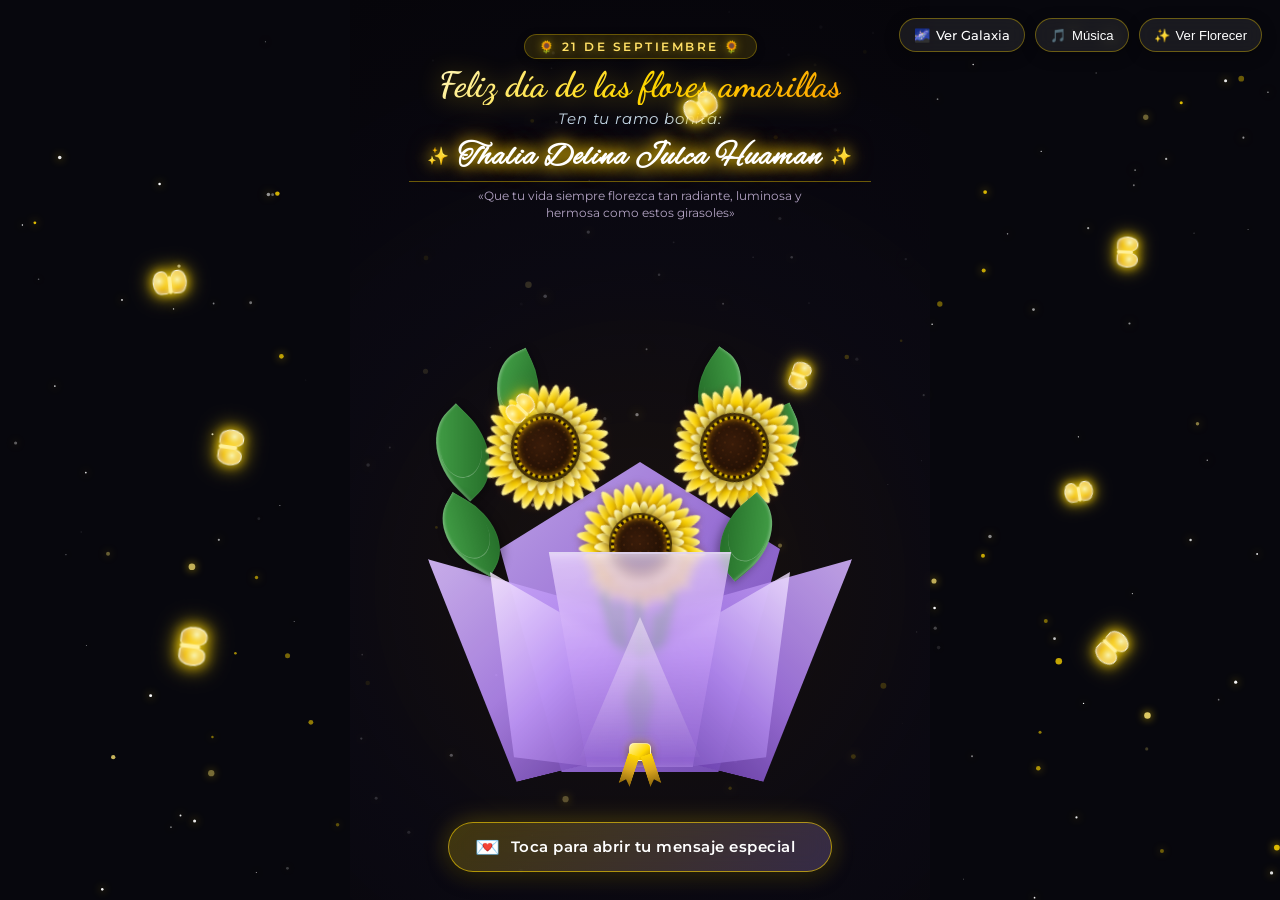
==== index.html @ a9372ea1 "Para ti" ====
<!DOCTYPE html>
<html lang="es">
<head>
  <meta charset="UTF-8">
  <meta name="viewport" content="width=device-width, initial-scale=1.0">
  <title>Feliz Día de las Flores Amarillas | Para Thalia Delina Julca Huaman 🌻</title>
  <link rel="preconnect" href="https://fonts.googleapis.com">
  <link rel="preconnect" href="https://fonts.gstatic.com" crossorigin>
  <link href="https://fonts.googleapis.com/css2?family=Dancing+Script:wght@600;700&family=Montserrat:wght@300;400;500;600&family=Alex+Brush&display=swap" rel="stylesheet">
  <link rel="stylesheet" href="styles.css">
</head>
<body>
  <!-- Fondo con estrellas y polen mágico -->
  <canvas id="ambient-canvas"></canvas>

  <!-- Audio de rosas.mpeg -->
  <audio id="bouquet-audio" src="rosas.mpeg" preload="auto" loop></audio>

  <!-- Botones de acción flotantes superiores -->
  <div class="top-controls">
    <a href="galaxia.html" class="control-btn" title="Ver la Galaxia Cósmica de Flores Amarillas" style="text-decoration: none;">
      <span class="btn-icon">🌌</span>
      <span class="btn-text">Ver Galaxia</span>
    </a>
    <button id="music-toggle-btn" class="control-btn" title="Activar/Desactivar Música">
      <span class="btn-icon">🎵</span>
      <span class="btn-text">Música</span>
    </button>
    <button id="replay-btn" class="control-btn" title="Volver a ver florecer">
      <span class="btn-icon">✨</span>
      <span class="btn-text">Ver Florecer</span>
    </button>
  </div>

  <!-- Mariposas doradas 3D revoloteando por toda la pantalla -->
  <div class="butterflies-container" id="butterflies-container"></div>

  <!-- Contenedor Principal de la Escena -->
  <main class="scene-container">
    
    <!-- Encabezado con dedicatoria -->
    <header class="header-section">
      <div class="sparkle-badge">🌻 21 de Septiembre 🌻</div>
      <h1 class="main-title">Feliz día de las flores amarillas</h1>
      <h2 class="sub-title">Ten tu ramo bonita:</h2>
      <div class="recipient-name" id="thalia-name">
        <span class="name-sparkle">✨</span>
        Thalia Delina Julca Huaman
        <span class="name-sparkle">✨</span>
      </div>
      <p class="tender-phrase">«Que tu vida siempre florezca tan radiante, luminosa y hermosa como estos girasoles»</p>
    </header>

    <!-- Escenario del Ramo -->
    <div class="bouquet-stage" id="bouquet-stage">

      <!-- El Ramo de Girasoles -->
      <div class="bouquet-wrapper" id="bouquet-wrapper">
        
        <!-- Hojas exteriores de fondo -->
        <div class="bouquet-foliage foliage-back">
          <div class="leaf leaf-back-1"></div>
          <div class="leaf leaf-back-2"></div>
          <div class="leaf leaf-back-3"></div>
          <div class="leaf leaf-back-4"></div>
        </div>

        <!-- Papel de Origami Envoltorio Trasero (Lila / Lavanda) -->
        <div class="origami-paper-back">
          <div class="origami-fold origami-back-center"></div>
          <div class="origami-fold origami-back-left"></div>
          <div class="origami-fold origami-back-right"></div>
        </div>

        <!-- Tallos verdes conectados -->
        <div class="stems-group">
          <div class="stem stem-1"></div>
          <div class="stem stem-2"></div>
          <div class="stem stem-3"></div>
          <div class="stem stem-4"></div>
          <div class="stem stem-5"></div>
        </div>

        <!-- Capa de Flores (5 Girasoles idénticos a la composición de la imagen) -->
        <div class="flowers-cluster" id="flowers-cluster">
          <!-- Flor 1: Superior Central -->
          <div class="sunflower flower-top" data-index="1">
            <div class="sunflower-bloom">
              <div class="petals-outer"></div>
              <div class="petals-inner"></div>
              <div class="flower-center">
                <div class="center-disc"></div>
                <div class="center-florets"></div>
                <div class="pollen-ring"></div>
              </div>
            </div>
          </div>

          <!-- Flor 2: Izquierda Superior -->
          <div class="sunflower flower-left" data-index="2">
            <div class="sunflower-bloom">
              <div class="petals-outer"></div>
              <div class="petals-inner"></div>
              <div class="flower-center">
                <div class="center-disc"></div>
                <div class="center-florets"></div>
                <div class="pollen-ring"></div>
              </div>
            </div>
          </div>

          <!-- Flor 3: Derecha Superior -->
          <div class="sunflower flower-right" data-index="3">
            <div class="sunflower-bloom">
              <div class="petals-outer"></div>
              <div class="petals-inner"></div>
              <div class="flower-center">
                <div class="center-disc"></div>
                <div class="center-florets"></div>
                <div class="pollen-ring"></div>
              </div>
            </div>
          </div>

          <!-- Flor 4: Centro Principal (La más grande y resplandeciente) -->
          <div class="sunflower flower-center-main" data-index="4">
            <div class="sunflower-bloom">
              <div class="petals-outer"></div>
              <div class="petals-inner"></div>
              <div class="flower-center">
                <div class="center-disc"></div>
                <div class="center-florets"></div>
                <div class="pollen-ring"></div>
              </div>
            </div>
          </div>

          <!-- Flor 5: Frontal / Inferior entre los pliegues de papel -->
          <div class="sunflower flower-bottom" data-index="5">
            <div class="sunflower-bloom">
              <div class="petals-outer"></div>
              <div class="petals-inner"></div>
              <div class="flower-center">
                <div class="center-disc"></div>
                <div class="center-florets"></div>
                <div class="pollen-ring"></div>
              </div>
            </div>
          </div>
        </div>

        <!-- Hojas frontales vivas -->
        <div class="bouquet-foliage foliage-front">
          <div class="leaf leaf-front-left"></div>
          <div class="leaf leaf-front-right"></div>
        </div>

        <!-- Papel de Origami Envoltorio Frontal (Pliegues geométricos facetados) -->
        <div class="origami-paper-front">
          <div class="origami-wing origami-wing-left"></div>
          <div class="origami-wing origami-wing-right"></div>
          <div class="origami-wing origami-cone-center"></div>
          <div class="origami-fold-accent"></div>
          <!-- Cinta o Lazo del ramo -->
          <div class="bouquet-ribbon">
            <div class="ribbon-knot"></div>
            <div class="ribbon-tail ribbon-tail-left"></div>
            <div class="ribbon-tail ribbon-tail-right"></div>
          </div>
        </div>

      </div>

    </div>

    <!-- Botón inferior para abrir la carta especial -->
    <div class="action-footer">
      <button id="open-letter-btn" class="letter-btn">
        <span class="envelope-icon">💌</span>
        <span class="letter-btn-text">Toca para abrir tu mensaje especial</span>
        <span class="sparkle-glow"></span>
      </button>
    </div>

  </main>

  <!-- Modal / Tarjeta de Carta Emocional para Thalia -->
  <div class="letter-modal-backdrop" id="letter-modal">
    <div class="letter-card">
      <button class="close-letter-btn" id="close-letter-btn" aria-label="Cerrar carta">&times;</button>
      <div class="letter-header">
        <span class="letter-stamp">🌻</span>
        <div class="letter-to">Para: <strong>Thalia Delina Julca Huaman</strong></div>
        <div class="letter-date">21 de Septiembre</div>
      </div>
      <div class="letter-body">
        <p class="letter-opening">Querida Thalia,</p>
        <p>Hoy es el <strong>Día de las Flores Amarillas</strong>, un día que simboliza luz, calidez, felicidad y el deseo sincero de que nunca falte una sonrisa en tu rostro.</p>
        <p>Este ramo de girasoles virtuales fue creado especialmente para ti, floreciendo con cada detalle para recordarte lo hermosa, radiante y valiosa que eres.</p>
        <p class="letter-quote">«Así como los girasoles siempre buscan y siguen la luz del sol, deseo que tu vida siempre esté llena de bendiciones, éxitos, momentos mágicos y muchísimos motivos para sonreír.»</p>
        <p>Que todos tus sueños y metas florezcan con tanta fuerza y belleza como este ramo.</p>
        <p class="letter-signature">¡Feliz día de las flores amarillas, hermosa! 💛✨</p>
      </div>
      <div class="letter-actions">
        <button class="modal-primary-btn" id="modal-close-action">Cerrar con una sonrisa 😊</button>
      </div>
    </div>
  </div>

  <script src="script.js"></script>
</body>
</html>
---- styles.css ----
/* ==========================================================================
   ESTILOS PREMIUM: RAMO DE FLORES AMARILLAS PARA THALIA DELINA JULCA HUAMAN
   ========================================================================== */

:root {
  --bg-dark: #07070d;
  --bg-glow: radial-gradient(circle at 50% 65%, rgba(60, 40, 15, 0.35) 0%, rgba(12, 10, 20, 0.8) 50%, #06050a 100%);
  --gold-light: #fff3a1;
  --gold-main: #ffd700;
  --gold-deep: #ff9d00;
  --gold-shadow: #b36b00;
  --sunflower-brown: #251308;
  --sunflower-dark: #120701;
  --leaf-green-light: #55a630;
  --leaf-green-main: #2b7a1f;
  --leaf-green-dark: #14470d;
  --paper-lilac-light: #e2cbfb;
  --paper-lilac-main: #b892e8;
  --paper-lilac-dark: #8c60cb;
  --paper-lilac-shadow: #5c3b8f;
  --font-script: 'Dancing Script', cursive;
  --font-royal: 'Alex Brush', cursive;
  --font-body: 'Montserrat', sans-serif;
}

* {
  box-sizing: border-box;
  margin: 0;
  padding: 0;
  -webkit-tap-highlight-color: transparent;
}

html, body {
  width: 100%;
  height: 100%;
  overflow: hidden;
  background-color: var(--bg-dark);
  font-family: var(--font-body);
  color: #ffffff;
  position: relative;
  user-select: none;
}

/* Canvas de fondo ambiental */
#ambient-canvas {
  position: fixed;
  top: 0;
  left: 0;
  width: 100%;
  height: 100%;
  z-index: 1;
  pointer-events: none;
}

/* Botones superiores */
.top-controls {
  position: fixed;
  top: 18px;
  right: 18px;
  z-index: 100;
  display: flex;
  gap: 10px;
}

.control-btn {
  background: rgba(255, 255, 255, 0.08);
  border: 1px solid rgba(255, 215, 0, 0.35);
  color: #fff;
  padding: 8px 14px;
  border-radius: 20px;
  font-size: 0.82rem;
  font-weight: 500;
  cursor: pointer;
  backdrop-filter: blur(8px);
  -webkit-backdrop-filter: blur(8px);
  display: flex;
  align-items: center;
  gap: 6px;
  transition: all 0.3s cubic-bezier(0.2, 0.8, 0.2, 1);
  box-shadow: 0 4px 15px rgba(0, 0, 0, 0.3);
}

.control-btn:hover {
  background: rgba(255, 215, 0, 0.2);
  border-color: var(--gold-main);
  transform: translateY(-2px);
  box-shadow: 0 6px 20px rgba(255, 215, 0, 0.3);
}

.control-btn:active {
  transform: translateY(1px);
}

/* Contenedor de Escena */
.scene-container {
  position: relative;
  width: 100%;
  height: 100%;
  max-width: 580px;
  margin: 0 auto;
  display: flex;
  flex-direction: column;
  justify-content: space-between;
  align-items: center;
  z-index: 10;
  padding: 24px 16px 20px;
  background: var(--bg-glow);
}

/* Encabezado */
.header-section {
  text-align: center;
  z-index: 20;
  margin-top: 10px;
  animation: fadeInDown 1.5s ease-out;
  display: flex;
  flex-direction: column;
  align-items: center;
}

.sparkle-badge {
  display: inline-block;
  font-size: 0.75rem;
  font-weight: 600;
  text-transform: uppercase;
  letter-spacing: 2.5px;
  color: #ffe066;
  background: rgba(255, 215, 0, 0.12);
  border: 1px solid rgba(255, 215, 0, 0.3);
  padding: 4px 14px;
  border-radius: 50px;
  margin-bottom: 6px;
  text-shadow: 0 0 10px rgba(255, 215, 0, 0.5);
  box-shadow: 0 2px 10px rgba(0,0,0,0.2);
}

.main-title {
  font-family: var(--font-script);
  font-size: 2.2rem;
  font-weight: 700;
  line-height: 1.15;
  background: linear-gradient(135deg, #fff5b8 0%, #ffd700 50%, #ffa500 100%);
  -webkit-background-clip: text;
  background-clip: text;
  -webkit-text-fill-color: transparent;
  filter: drop-shadow(0 2px 12px rgba(255, 215, 0, 0.45));
  margin-bottom: 4px;
}

.sub-title {
  font-size: 0.95rem;
  font-weight: 400;
  color: #c4d7e8;
  letter-spacing: 0.8px;
  margin-bottom: 6px;
  font-style: italic;
}

.recipient-name {
  font-family: var(--font-royal), var(--font-script);
  font-size: 1.95rem;
  font-weight: 700;
  color: #ffffff;
  display: inline-flex;
  align-items: center;
  gap: 8px;
  padding: 4px 18px;
  background: radial-gradient(ellipse at center, rgba(255, 215, 0, 0.18) 0%, rgba(255, 215, 0, 0) 70%);
  border-bottom: 1px solid rgba(255, 215, 0, 0.4);
  text-shadow: 0 0 14px rgba(255, 215, 0, 0.9), 0 0 25px rgba(255, 170, 0, 0.6);
  letter-spacing: 1px;
  margin-bottom: 6px;
  animation: pulseGlow 3s ease-in-out infinite alternate;
}

.name-sparkle {
  color: var(--gold-main);
  font-size: 1.1rem;
  animation: spinSlow 6s linear infinite;
}

.tender-phrase {
  font-size: 0.78rem;
  color: #d1bfe3;
  max-width: 360px;
  line-height: 1.35;
  opacity: 0.85;
}

/* ==========================================================================
   ESCENARIO DEL RAMO (BOUQUET STAGE)
   ========================================================================== */

.bouquet-stage {
  position: relative;
  width: 100%;
  flex: 1;
  display: flex;
  justify-content: center;
  align-items: flex-end;
  min-height: 400px;
  max-height: 520px;
  perspective: 1000px;
}

/* Mariposas flotantes en 3D por toda la pantalla */
.butterflies-container {
  position: fixed;
  top: 0;
  left: 0;
  width: 100vw;
  height: 100vh;
  pointer-events: none;
  z-index: 80;
  overflow: hidden;
}

.butterfly-wrapper {
  position: absolute;
  width: 38px;
  height: 32px;
  transform-style: preserve-3d;
  filter: drop-shadow(0 0 10px rgba(255, 215, 0, 0.85));
  will-change: transform, left, top;
}

.butterfly-body {
  width: 100%;
  height: 100%;
  position: relative;
  display: flex;
  justify-content: center;
  align-items: center;
}

.bf-wing {
  position: absolute;
  top: 0;
  width: 18px;
  height: 26px;
  background: radial-gradient(circle at 40% 40%, rgba(255, 250, 190, 0.95) 0%, rgba(255, 205, 30, 0.88) 50%, rgba(210, 130, 0, 0.7) 100%);
  border: 1.5px solid rgba(255, 255, 240, 0.95);
  border-radius: 65% 50% 25% 65%;
  box-shadow: inset 0 0 6px rgba(255, 255, 255, 0.7), 0 0 12px rgba(255, 215, 0, 0.8);
}

.bf-wing.left {
  left: 0px;
  transform-origin: right center;
  animation: flapLeft 0.28s ease-in-out infinite alternate;
}

.bf-wing.right {
  right: 0px;
  border-radius: 50% 65% 65% 25%;
  transform-origin: left center;
  animation: flapRight 0.28s ease-in-out infinite alternate;
}

.bf-torso {
  position: absolute;
  width: 3.5px;
  height: 20px;
  background: #fff099;
  border-radius: 2px;
  box-shadow: 0 0 8px #ffd700;
  z-index: 3;
}

/* ==========================================================================
   EL RAMO DE GIRASOLES Y ENVOLTORIO
   ========================================================================== */

.bouquet-wrapper {
  position: relative;
  width: 380px;
  height: 460px;
  transform-origin: bottom center;
  /* Estado inicial antes del florecimiento */
  transform: translateY(120%) scale(0.65);
  opacity: 0;
  transition: transform 2.2s cubic-bezier(0.18, 0.89, 0.32, 1.05), opacity 1.2s ease-out;
  display: flex;
  justify-content: center;
  align-items: flex-end;
}

/* Clase activada cuando florece */
.bouquet-wrapper.bloomed {
  transform: translateY(0%) scale(1);
  opacity: 1;
}

/* Suave vaivén de brisa continua una vez florecido */
.bouquet-wrapper.swaying {
  animation: bouquetBreeze 6.5s ease-in-out infinite alternate;
}

/* ==========================================================================
   TALLOS Y FOLLAJE
   ========================================================================== */

.stems-group {
  position: absolute;
  bottom: 40px;
  width: 140px;
  height: 220px;
  z-index: 10;
  pointer-events: none;
}

.stem {
  position: absolute;
  bottom: 0;
  background: linear-gradient(to right, #1b5e20, #388e3c, #1b5e20);
  border-radius: 4px;
  box-shadow: 0 0 6px rgba(0, 0, 0, 0.4);
}

.stem-1 { width: 9px; height: 210px; left: 65px; transform: rotate(-2deg); }
.stem-2 { width: 8px; height: 180px; left: 45px; transform: rotate(-14deg); }
.stem-3 { width: 8px; height: 180px; left: 85px; transform: rotate(12deg); }
.stem-4 { width: 7px; height: 140px; left: 55px; transform: rotate(-7deg); }
.stem-5 { width: 7px; height: 130px; left: 75px; transform: rotate(8deg); }

.bouquet-foliage {
  position: absolute;
  width: 100%;
  height: 100%;
  pointer-events: none;
}

.foliage-back { z-index: 5; }
.foliage-front { z-index: 25; }

.leaf {
  position: absolute;
  background: linear-gradient(135deg, #4caf50 0%, #2e7d32 60%, #1b5e20 100%);
  border-radius: 80% 0 80% 0;
  box-shadow: 0 4px 10px rgba(0, 0, 0, 0.35), inset 1px 1px 3px rgba(255, 255, 255, 0.3);
  transform-origin: bottom left;
  border-left: 1px solid rgba(255, 255, 255, 0.2);
}

.leaf::after {
  content: '';
  position: absolute;
  top: 10%;
  left: 15%;
  width: 70%;
  height: 70%;
  border-bottom: 1.5px solid rgba(255, 255, 255, 0.25);
  border-radius: 50%;
  transform: rotate(35deg);
}

.leaf-back-1 {
  width: 60px;
  height: 80px;
  top: 100px;
  left: 20px;
  transform: rotate(-45deg);
}

.leaf-back-2 {
  width: 65px;
  height: 85px;
  top: 90px;
  right: 25px;
  transform: rotate(65deg) scaleX(-1);
}

.leaf-back-3 {
  width: 50px;
  height: 70px;
  top: 40px;
  left: 60px;
  transform: rotate(-25deg);
}

.leaf-back-4 {
  width: 50px;
  height: 70px;
  top: 40px;
  right: 60px;
  transform: rotate(35deg) scaleX(-1);
}

.leaf-front-left {
  width: 55px;
  height: 75px;
  top: 180px;
  left: 40px;
  transform: rotate(-60deg);
}

.leaf-front-right {
  width: 55px;
  height: 75px;
  top: 185px;
  right: 40px;
  transform: rotate(50deg) scaleX(-1);
}

/* ==========================================================================
   PAPEL DE ENVOLTORIO ORIGAMI (LILA / LAVANDA FACETADO)
   ========================================================================== */

/* Envoltorio Trasero */
.origami-paper-back {
  position: absolute;
  bottom: 0;
  width: 380px;
  height: 340px;
  z-index: 6;
  pointer-events: none;
}

.origami-fold {
  position: absolute;
  bottom: 10px;
  background: linear-gradient(135deg, #c7a9f2 0%, #9f74df 50%, #764db8 100%);
  box-shadow: 0 5px 30px rgba(0, 0, 0, 0.45);
}

.origami-back-center {
  left: 50px;
  width: 280px;
  height: 310px;
  clip-path: polygon(50% 0%, 100% 28%, 78% 100%, 22% 100%, 0% 28%);
  opacity: 0.95;
}

.origami-back-left {
  left: 0px;
  width: 180px;
  height: 270px;
  background: linear-gradient(150deg, #dfc6ff 0%, #b288ef 55%, #6a3ea8 100%);
  clip-path: polygon(0% 12%, 100% 50%, 65% 100%, 18% 100%);
  transform: rotate(-14deg);
  opacity: 0.92;
}

.origami-back-right {
  right: 0px;
  width: 180px;
  height: 270px;
  background: linear-gradient(210deg, #d5b9fa 0%, #a275e3 55%, #5d339e 100%);
  clip-path: polygon(100% 12%, 82% 100%, 35% 100%, 0% 50%);
  transform: rotate(14deg);
  opacity: 0.92;
}

/* Envoltorio Frontal */
.origami-paper-front {
  position: absolute;
  bottom: 0;
  width: 340px;
  height: 240px;
  z-index: 30;
  pointer-events: none;
}

.origami-cone-center {
  position: absolute;
  bottom: 0;
  left: 50px;
  width: 240px;
  height: 215px;
  background: linear-gradient(175deg, rgba(240, 220, 255, 0.72) 0%, rgba(195, 155, 245, 0.76) 50%, rgba(140, 95, 205, 0.88) 100%);
  clip-path: polygon(12% 0%, 88% 0%, 72% 100%, 28% 100%);
  backdrop-filter: blur(4px);
  -webkit-backdrop-filter: blur(4px);
  border-top: 2px solid rgba(255, 255, 255, 0.7);
  box-shadow: 0 10px 30px rgba(0, 0, 0, 0.4), inset 0 2px 10px rgba(255, 255, 255, 0.35);
}

.origami-wing {
  position: absolute;
  bottom: 15px;
  transition: transform 1.5s cubic-bezier(0.2, 0.9, 0.3, 1);
}

.origami-wing-left {
  left: 20px;
  width: 160px;
  height: 195px;
  background: linear-gradient(135deg, rgba(248, 235, 255, 0.82) 0%, rgba(190, 150, 245, 0.82) 50%, rgba(125, 80, 185, 0.92) 100%);
  clip-path: polygon(0% 0%, 95% 45%, 65% 100%, 15% 95%);
  box-shadow: 4px 6px 15px rgba(0, 0, 0, 0.3);
  transform-origin: bottom left;
}

.origami-wing-right {
  right: 20px;
  width: 160px;
  height: 195px;
  background: linear-gradient(225deg, rgba(240, 225, 255, 0.82) 0%, rgba(175, 135, 235, 0.82) 50%, rgba(110, 70, 175, 0.92) 100%);
  clip-path: polygon(100% 0%, 85% 95%, 35% 100%, 5% 45%);
  box-shadow: -4px 6px 15px rgba(0, 0, 0, 0.3);
  transform-origin: bottom right;
}

.origami-fold-accent {
  position: absolute;
  bottom: 25px;
  left: 95px;
  width: 150px;
  height: 140px;
  background: linear-gradient(180deg, rgba(255, 245, 255, 0.5) 0%, rgba(160, 120, 215, 0.15) 100%);
  clip-path: polygon(50% 0%, 90% 100%, 10% 100%);
}

/* Lazo / Cinta dorada del ramo */
.bouquet-ribbon {
  position: absolute;
  bottom: 8px;
  left: 50%;
  transform: translateX(-50%);
  width: 70px;
  height: 35px;
  z-index: 35;
}

.ribbon-knot {
  position: absolute;
  top: 4px;
  left: 50%;
  transform: translateX(-50%);
  width: 22px;
  height: 18px;
  background: linear-gradient(135deg, #fff3a1 0%, #ffd700 60%, #b8860b 100%);
  border-radius: 5px;
  box-shadow: 0 2px 8px rgba(0, 0, 0, 0.5), 0 0 10px rgba(255, 215, 0, 0.5);
  border: 1px solid rgba(255, 255, 255, 0.6);
}

.ribbon-tail {
  position: absolute;
  top: 15px;
  width: 12px;
  height: 32px;
  background: linear-gradient(to bottom, #ffd700, #daa520, #8b6508);
  clip-path: polygon(0% 0%, 100% 0%, 100% 100%, 50% 80%, 0% 100%);
  box-shadow: 0 3px 6px rgba(0,0,0,0.3);
}

.ribbon-tail-left {
  left: 18px;
  transform: rotate(18deg);
}

.ribbon-tail-right {
  right: 18px;
  transform: rotate(-18deg);
}

/* ==========================================================================
   CLUSTER DE GIRASOLES (FLOWERS CLUSTER)
   ========================================================================== */

.flowers-cluster {
  position: absolute;
  top: 0;
  left: 0;
  width: 100%;
  height: 320px;
  z-index: 20;
}

.sunflower {
  position: absolute;
  display: flex;
  justify-content: center;
  align-items: center;
  cursor: pointer;
  transform-style: preserve-3d;
  transition: filter 0.3s ease;
}

.sunflower:hover {
  filter: drop-shadow(0 0 15px rgba(255, 215, 0, 0.8));
}

/* Contenedor de la flor que escala y florece */
.sunflower-bloom {
  position: relative;
  width: 100%;
  height: 100%;
  display: flex;
  justify-content: center;
  align-items: center;
  transform: scale(0) rotate(-45deg);
  opacity: 0;
  transition: transform 1.6s cubic-bezier(0.18, 0.89, 0.32, 1.25), opacity 0.8s ease-out;
  transform-origin: center center;
}

/* Estado florecido */
.sunflower.bloomed .sunflower-bloom {
  transform: scale(1) rotate(0deg);
  opacity: 1;
}

/* Micro-animación de respiración en cada flor */
.sunflower.bloomed:nth-child(odd) .sunflower-bloom {
  animation: flowerBreathe1 5s ease-in-out infinite alternate;
}
.sunflower.bloomed:nth-child(even) .sunflower-bloom {
  animation: flowerBreathe2 6s ease-in-out infinite alternate;
}

/* Posiciones de las 5 Flores (idénticas a la imagen) */
.flower-top {
  width: 145px;
  height: 145px;
  top: -8px;
  left: 118px;
  z-index: 18;
  transform: rotate(6deg);
}

.flower-left {
  width: 155px;
  height: 155px;
  top: 48px;
  left: 18px;
  z-index: 19;
  transform: rotate(-14deg);
}

.flower-right {
  width: 155px;
  height: 155px;
  top: 48px;
  right: 18px;
  z-index: 19;
  transform: rotate(14deg);
}

.flower-center-main {
  width: 175px;
  height: 175px;
  top: 82px;
  left: 102px;
  z-index: 22;
}

.flower-bottom {
  width: 145px;
  height: 145px;
  top: 150px;
  left: 118px;
  z-index: 26;
  transform: rotate(-3deg);
}

/* Pétalos de Girasol */
.petals-outer, .petals-inner {
  position: absolute;
  width: 100%;
  height: 100%;
  top: 0;
  left: 0;
  display: flex;
  justify-content: center;
  align-items: center;
  pointer-events: none;
}

.petal {
  position: absolute;
  background: linear-gradient(to top, #ff8c00 0%, #ffae00 25%, #ffd700 75%, #fff275 100%);
  border-radius: 50% 50% 40% 40% / 70% 70% 30% 30%;
  box-shadow: 0 2px 8px rgba(0, 0, 0, 0.3), inset 0 2px 4px rgba(255, 255, 255, 0.4);
  transform-origin: center bottom;
}

.petals-outer .petal {
  width: 16px;
  height: 60px;
  bottom: 50%;
  filter: drop-shadow(0 2px 4px rgba(180, 90, 0, 0.35));
}

.petals-inner .petal {
  width: 14px;
  height: 48px;
  bottom: 50%;
  background: linear-gradient(to top, #e67300 0%, #ffa500 35%, #ffea60 85%, #fff8bc 100%);
  filter: drop-shadow(0 1px 3px rgba(120, 60, 0, 0.3));
}

/* Centro aterciopelado del girasol */
.flower-center {
  position: relative;
  width: 44%;
  height: 44%;
  border-radius: 50%;
  display: flex;
  justify-content: center;
  align-items: center;
  box-shadow: inset 0 0 15px rgba(0, 0, 0, 0.9), 0 0 10px rgba(0, 0, 0, 0.6);
  z-index: 5;
}

.center-disc {
  position: absolute;
  width: 100%;
  height: 100%;
  border-radius: 50%;
  background: radial-gradient(circle at 45% 45%, #3a1c09 0%, #200f04 60%, #0d0501 100%);
}

.center-florets {
  position: absolute;
  width: 90%;
  height: 90%;
  border-radius: 50%;
  background-image: 
    radial-gradient(circle, #5c2f10 12%, transparent 13%),
    radial-gradient(circle, #3d1c08 12%, transparent 13%);
  background-size: 8px 8px;
  background-position: 0 0, 4px 4px;
  opacity: 0.85;
}

.pollen-ring {
  position: absolute;
  width: 92%;
  height: 92%;
  border-radius: 50%;
  border: 3.5px dotted rgba(255, 215, 0, 0.85);
  box-shadow: inset 0 0 6px rgba(255, 170, 0, 0.7), 0 0 8px rgba(255, 215, 0, 0.5);
  animation: rotatePollen 30s linear infinite;
}

/* ==========================================================================
   BOTÓN INFERIOR DE CARTA DE AMOR / AMISTAD
   ========================================================================== */

.action-footer {
  width: 100%;
  display: flex;
  justify-content: center;
  z-index: 25;
  margin-bottom: 8px;
}

.letter-btn {
  position: relative;
  background: linear-gradient(135deg, rgba(255, 215, 0, 0.22) 0%, rgba(184, 146, 232, 0.25) 100%);
  border: 1.5px solid rgba(255, 215, 0, 0.6);
  color: #ffffff;
  padding: 12px 26px;
  border-radius: 30px;
  font-size: 0.92rem;
  font-weight: 600;
  font-family: var(--font-body);
  letter-spacing: 0.5px;
  cursor: pointer;
  display: flex;
  align-items: center;
  gap: 10px;
  backdrop-filter: blur(10px);
  -webkit-backdrop-filter: blur(10px);
  box-shadow: 0 6px 20px rgba(0, 0, 0, 0.4), 0 0 25px rgba(255, 215, 0, 0.3);
  transition: all 0.35s cubic-bezier(0.2, 0.8, 0.2, 1);
  overflow: hidden;
}

.letter-btn:hover {
  transform: translateY(-3px) scale(1.03);
  border-color: #ffd700;
  box-shadow: 0 8px 25px rgba(255, 215, 0, 0.5), 0 0 30px rgba(184, 146, 232, 0.4);
  background: linear-gradient(135deg, rgba(255, 215, 0, 0.35) 0%, rgba(184, 146, 232, 0.35) 100%);
}

.letter-btn:active {
  transform: translateY(1px) scale(0.98);
}

.envelope-icon {
  font-size: 1.25rem;
  animation: bounceSlow 2.5s ease-in-out infinite;
}

/* ==========================================================================
   MODAL DE LA CARTA PARA THALIA
   ========================================================================== */

.letter-modal-backdrop {
  position: fixed;
  top: 0;
  left: 0;
  width: 100%;
  height: 100%;
  background: rgba(4, 3, 8, 0.78);
  backdrop-filter: blur(12px);
  -webkit-backdrop-filter: blur(12px);
  z-index: 1000;
  display: flex;
  justify-content: center;
  align-items: center;
  padding: 20px;
  opacity: 0;
  pointer-events: none;
  transition: opacity 0.4s ease;
}

.letter-modal-backdrop.active {
  opacity: 1;
  pointer-events: all;
}

.letter-card {
  position: relative;
  width: 100%;
  max-width: 440px;
  background: linear-gradient(145deg, #1b1626 0%, #110d1c 60%, #0e0a17 100%);
  border: 1.5px solid rgba(255, 215, 0, 0.5);
  border-radius: 20px;
  padding: 32px 28px;
  box-shadow: 0 15px 40px rgba(0, 0, 0, 0.8), 0 0 35px rgba(255, 215, 0, 0.25);
  transform: translateY(30px) scale(0.95);
  transition: transform 0.4s cubic-bezier(0.18, 0.89, 0.32, 1.28);
}

.letter-modal-backdrop.active .letter-card {
  transform: translateY(0) scale(1);
}

.close-letter-btn {
  position: absolute;
  top: 14px;
  right: 18px;
  background: transparent;
  border: none;
  font-size: 1.8rem;
  color: #c4a7e7;
  cursor: pointer;
  transition: color 0.2s ease, transform 0.2s ease;
}

.close-letter-btn:hover {
  color: #ffd700;
  transform: scale(1.15) rotate(9deg);
}

.letter-header {
  display: flex;
  align-items: center;
  gap: 12px;
  border-bottom: 1px solid rgba(255, 215, 0, 0.25);
  padding-bottom: 14px;
  margin-bottom: 18px;
}

.letter-stamp {
  font-size: 2.2rem;
  background: rgba(255, 215, 0, 0.15);
  border: 1px dashed rgba(255, 215, 0, 0.6);
  border-radius: 12px;
  padding: 4px 8px;
}

.letter-to {
  font-size: 1.05rem;
  color: #f1e4ff;
}

.letter-to strong {
  color: #ffd700;
  font-size: 1.15rem;
  display: block;
}

.letter-date {
  margin-left: auto;
  font-size: 0.75rem;
  color: #a48bbd;
}

.letter-body {
  font-size: 0.92rem;
  line-height: 1.65;
  color: #e5d7f5;
  display: flex;
  flex-direction: column;
  gap: 12px;
}

.letter-opening {
  font-family: var(--font-script);
  font-size: 1.4rem;
  color: #ffd700;
}

.letter-quote {
  font-style: italic;
  padding: 8px 14px;
  border-left: 3px solid #ffd700;
  background: rgba(255, 215, 0, 0.08);
  border-radius: 0 8px 8px 0;
  color: #fff4a3;
}

.letter-signature {
  font-family: var(--font-script);
  font-size: 1.35rem;
  color: #ffd700;
  margin-top: 6px;
  text-align: right;
}

.letter-actions {
  margin-top: 22px;
  display: flex;
  justify-content: center;
}

.modal-primary-btn {
  background: linear-gradient(135deg, #ffd700, #ff9d00);
  border: none;
  color: #120701;
  font-weight: 700;
  font-size: 0.9rem;
  padding: 10px 24px;
  border-radius: 25px;
  cursor: pointer;
  box-shadow: 0 4px 15px rgba(255, 215, 0, 0.4);
  transition: all 0.25s ease;
}

.modal-primary-btn:hover {
  transform: translateY(-2px);
  box-shadow: 0 6px 20px rgba(255, 215, 0, 0.6);
}

/* ==========================================================================
   ANIMACIONES CLAVE
   ========================================================================== */

@keyframes flapLeft {
  0% { transform: rotateY(0deg); }
  100% { transform: rotateY(70deg); }
}

@keyframes flapRight {
  0% { transform: rotateY(0deg); }
  100% { transform: rotateY(-70deg); }
}

@keyframes bouquetBreeze {
  0% { transform: translateY(0) rotate(-1.5deg) scale(1); }
  50% { transform: translateY(-4px) rotate(1.8deg) scale(1.005); }
  100% { transform: translateY(0) rotate(-1.5deg) scale(1); }
}

@keyframes flowerBreathe1 {
  0% { transform: scale(1) rotate(0deg); }
  100% { transform: scale(1.03) rotate(2deg); }
}

@keyframes flowerBreathe2 {
  0% { transform: scale(1) rotate(0deg); }
  100% { transform: scale(1.025) rotate(-2deg); }
}

@keyframes rotatePollen {
  from { transform: rotate(0deg); }
  to { transform: rotate(360deg); }
}

@keyframes pulseGlow {
  0% { text-shadow: 0 0 12px rgba(255, 215, 0, 0.7), 0 0 20px rgba(255, 170, 0, 0.4); }
  100% { text-shadow: 0 0 20px rgba(255, 215, 0, 1), 0 0 35px rgba(255, 200, 50, 0.85); }
}

@keyframes spinSlow {
  from { transform: rotate(0deg); }
  to { transform: rotate(360deg); }
}

@keyframes bounceSlow {
  0%, 100% { transform: translateY(0); }
  50% { transform: translateY(-4px); }
}

@keyframes fadeInDown {
  from { opacity: 0; transform: translateY(-20px); }
  to { opacity: 1; transform: translateY(0); }
}

/* ==========================================================================
   RESPONSIVIDAD (MÓVIL Y ESCRITORIO)
   ========================================================================== */

@media (max-width: 480px) {
  .main-title {
    font-size: 1.85rem;
  }
  .recipient-name {
    font-size: 1.6rem;
  }
  .bouquet-stage {
    min-height: 360px;
    max-height: 460px;
  }
  .bouquet-wrapper {
    width: 300px;
    height: 390px;
  }
  .flower-top {
    width: 115px;
    height: 115px;
    left: 92px;
  }
  .flower-left {
    width: 125px;
    height: 125px;
    left: 10px;
  }
  .flower-right {
    width: 125px;
    height: 125px;
    right: 10px;
  }
  .flower-center-main {
    width: 140px;
    height: 140px;
    left: 80px;
  }
  .flower-bottom {
    width: 110px;
    height: 110px;
    left: 95px;
    top: 145px;
  }
}
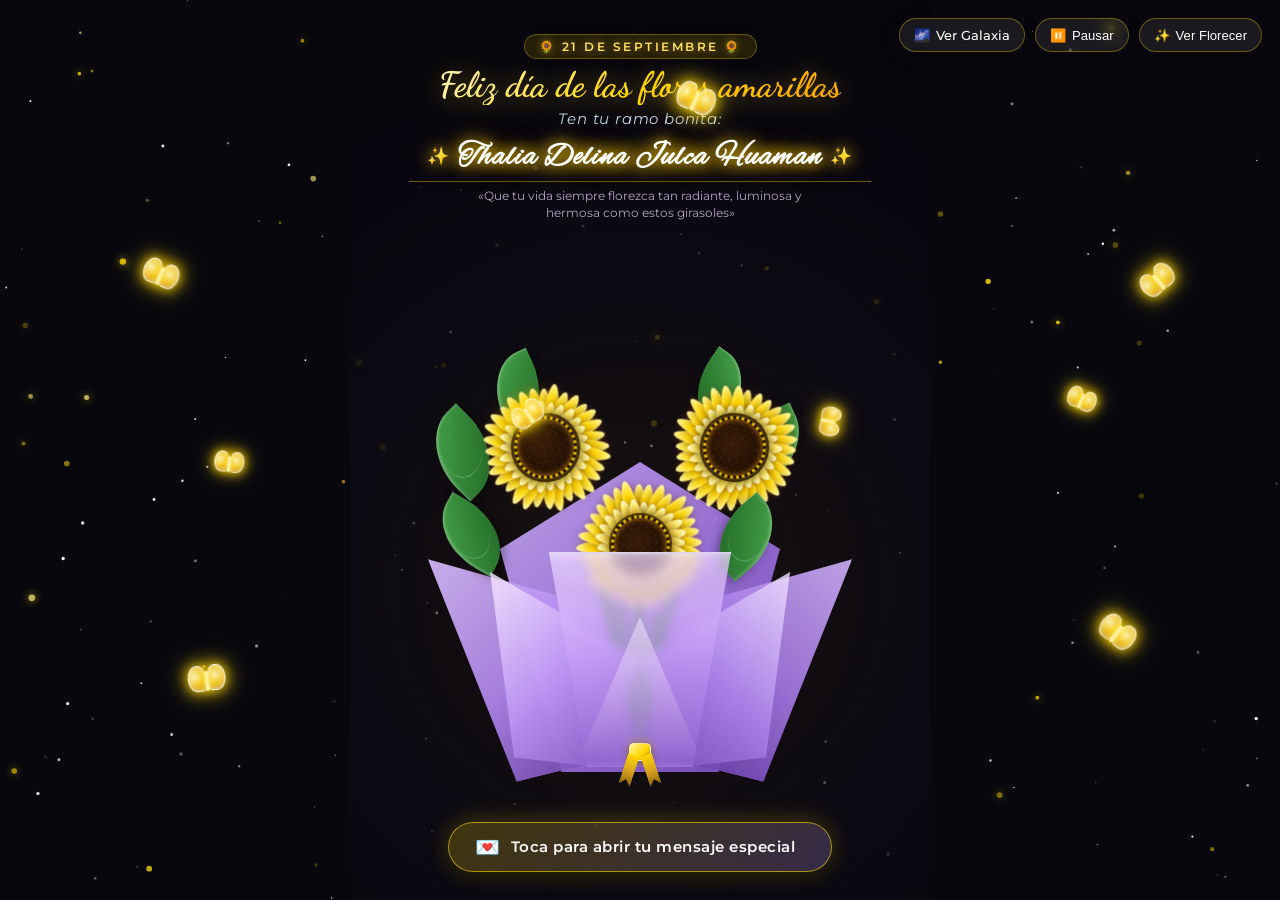
==== commit e51546b2: "La utlima arreglo" ====
--- a/index.html
+++ b/index.html
@@ -13,8 +13,8 @@
   <!-- Fondo con estrellas y polen mágico -->
   <canvas id="ambient-canvas"></canvas>
 
-  <!-- Audio de rosas.mpeg -->
-  <audio id="bouquet-audio" src="rosas.mpeg" preload="auto" loop></audio>
+  <!-- Audio de girasoles.mpeg -->
+  <audio id="bouquet-audio" src="girasoles.mpeg" preload="auto" loop></audio>
 
   <!-- Botones de acción flotantes superiores -->
   <div class="top-controls">
--- a/styles.css
+++ b/styles.css
@@ -993,48 +993,153 @@
 }
 
 /* ==========================================================================
-   RESPONSIVIDAD (MÓVIL Y ESCRITORIO)
+   RESPONSIVIDAD MÓVIL AVANZADA (PLANTILLA RAMO DE GIRASOLES)
    ========================================================================== */
 
-@media (max-width: 480px) {
+@media (max-width: 600px) {
+  .top-controls {
+    top: 10px;
+    right: 10px;
+    gap: 6px;
+  }
+
+  .control-btn {
+    padding: 6px 10px;
+    font-size: 0.74rem;
+    gap: 4px;
+    border-radius: 18px;
+  }
+
+  .header-section {
+    margin-top: 42px;
+  }
+
   .main-title {
-    font-size: 1.85rem;
-  }
+    font-size: 1.65rem;
+    line-height: 1.2;
+  }
+
+  .sub-title {
+    font-size: 0.82rem;
+    margin-bottom: 4px;
+  }
+
   .recipient-name {
-    font-size: 1.6rem;
-  }
+    font-size: 1.4rem;
+    padding: 2px 10px;
+    letter-spacing: 0.5px;
+  }
+
+  .tender-phrase {
+    font-size: 0.72rem;
+    max-width: 310px;
+    line-height: 1.3;
+  }
+
   .bouquet-stage {
-    min-height: 360px;
-    max-height: 460px;
-  }
+    min-height: 330px;
+    max-height: 420px;
+  }
+
   .bouquet-wrapper {
-    width: 300px;
-    height: 390px;
-  }
+    width: 290px;
+    height: 370px;
+  }
+
   .flower-top {
-    width: 115px;
-    height: 115px;
-    left: 92px;
-  }
+    width: 110px;
+    height: 110px;
+    left: 88px;
+    top: -5px;
+  }
+
   .flower-left {
-    width: 125px;
-    height: 125px;
-    left: 10px;
-  }
+    width: 120px;
+    height: 120px;
+    left: 8px;
+    top: 38px;
+  }
+
   .flower-right {
-    width: 125px;
-    height: 125px;
-    right: 10px;
-  }
+    width: 120px;
+    height: 120px;
+    right: 8px;
+    top: 38px;
+  }
+
   .flower-center-main {
-    width: 140px;
-    height: 140px;
-    left: 80px;
-  }
+    width: 135px;
+    height: 135px;
+    left: 78px;
+    top: 65px;
+  }
+
   .flower-bottom {
     width: 110px;
     height: 110px;
-    left: 95px;
-    top: 145px;
-  }
-}
+    left: 90px;
+    top: 125px;
+  }
+
+  .origami-paper-back {
+    width: 290px;
+    height: 280px;
+  }
+
+  .origami-back-center {
+    width: 210px;
+    height: 250px;
+    left: 40px;
+  }
+
+  .origami-paper-front {
+    width: 270px;
+    height: 200px;
+  }
+
+  .origami-cone-center {
+    width: 190px;
+    height: 175px;
+    left: 40px;
+  }
+
+  .action-footer {
+    margin-bottom: 4px;
+  }
+
+  .letter-btn {
+    padding: 9px 18px;
+    font-size: 0.8rem;
+    gap: 6px;
+  }
+
+  .letter-card {
+    max-width: 330px;
+    max-height: 85vh;
+    overflow-y: auto;
+    padding: 22px 18px;
+    border-radius: 20px;
+  }
+
+  .letter-opening {
+    font-size: 1.25rem;
+  }
+
+  .letter-body {
+    font-size: 0.84rem;
+    line-height: 1.5;
+  }
+}
+
+@media (max-width: 375px) {
+  .main-title {
+    font-size: 1.45rem;
+  }
+  .recipient-name {
+    font-size: 1.25rem;
+  }
+  .bouquet-wrapper {
+    width: 265px;
+    height: 340px;
+  }
+}
